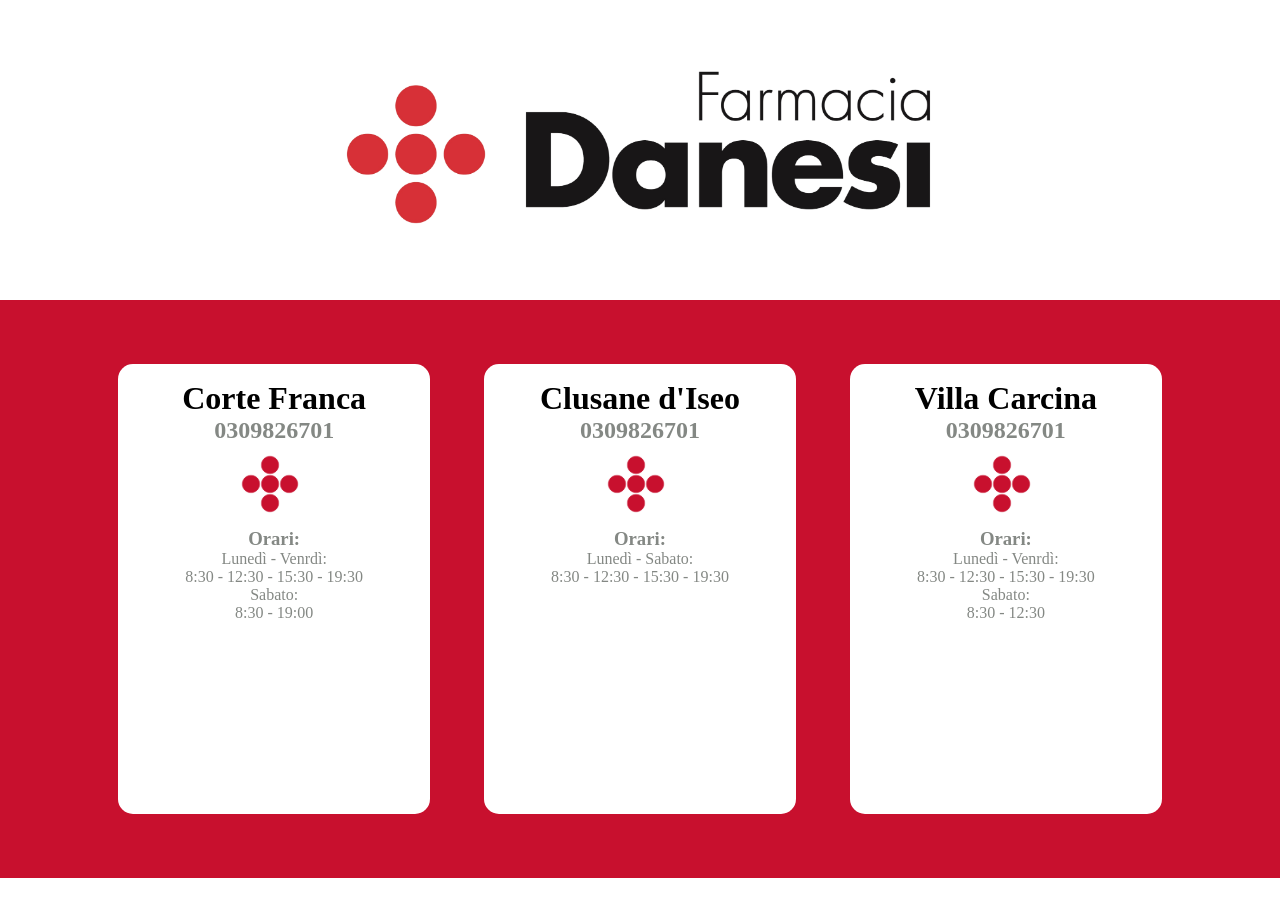
==== index.html @ 1dac956d "added clusane" ====
<!doctype html>
<html lang="it">
  <head>
    <script src="https://ajax.googleapis.com/ajax/libs/jquery/3.7.1/jquery.min.js"></script>
    <meta name="viewport" content="width=device-width, initial-scale=1.0" />
    <title>Farmacie Danesi</title>
    <link rel="stylesheet" href="./styles/index.css" />
    <link rel="stylesheet" href="./styles/indexMobile.css" />
  </head>
  <body>
    <div id="hero">
      <img src="./imgs/Progetto senza titolo (13).png" />
      <div id="presentation">
        <div id="timoline" class="card">
          <h1>Corte Franca</h1>
          <h2>0309826701</h2>
          <a href="./pages/timoline/timoline.html" class="logo-link">
            <span class="logo-icon"><img src="./imgs/logo.png" /></span>
            <span class="scopri-testo" id="scopri-testo-timoline"
              >Scopri di più</span
            >
          </a>
          <h3>Orari:</h3>
          <p>Lunedì - Venrdì:</p>
          <p>8:30 - 12:30 - 15:30 - 19:30</p>
          <p>Sabato:</p>
          <p>8:30 - 19:00</p>
        </div>
        <div id="clusane" class="card">
          <h1>Clusane d'Iseo</h1>
          <h2>0309826701</h2>
          <a href="./pages/clusane/clusane.html" class="logo-link">
            <span class="logo-icon"><img src="./imgs/logo.png" /></span>
            <span class="scopri-testo" id="scopri-testo-clusane"
              >Scopri di più</span
            >
          </a>
          <h3>Orari:</h3>
          <p>Lunedì - Sabato:</p>
          <p>8:30 - 12:30 - 15:30 - 19:30</p>
        </div>
        <div id="villa" class="card">
          <h1>Villa Carcina</h1>
          <h2>0309826701</h2>
          <a href="#" class="logo-link">
            <span class="logo-icon"><img src="./imgs/logo.png" /></span>
            <span class="scopri-testo" id="scopri-testo-villa"
              >Scopri di più</span
            >
          </a>
          <h3>Orari:</h3>
          <p>Lunedì - Venrdì:</p>
          <p>8:30 - 12:30 - 15:30 - 19:30</p>
          <p>Sabato:</p>
          <p>8:30 - 12:30</p>
        </div>
      </div>
    </div>
  </body>
</html>
---- styles/index.css ----
* {
  margin: 0;
  padding: 0;
  box-sizing: border-box;
  color: #848884;
}

h1 {
  color: black;
}

#hero {
  width: 100vw;
  height: 100vh;
}

#hero img {
  display: block;
  margin: auto;
  height: calc(100vh / 3);
  max-width: 100%;
}

#presentation {
  padding: 4rem;
  display: flex;
  flex-direction: row;
  justify-content: space-evenly;
  background-color: #c8102e;
}

.card {
  padding: 1rem;
  height: calc(100vh / 2);
  width: calc(100vw / 3 - 10%);
  background-color: white;
  border-radius: 15px;
  text-align: center;
}
.logo-link {
  display: inline-flex;
  align-items: center;
  gap: 8px;
  text-decoration: none;
  font-family: sans-serif;
  font-weight: bold;
  color: #333;
}

.logo-icon {
  color: white;
  padding: 8px 12px;
  border-radius: 4px;
}

.logo-icon img {
  height: auto;
  width: auto;
  max-height: 4rem;
  max-width: 4rem;
}

.scopri-testo {
  max-width: 0;
  opacity: 0;
  overflow: hidden;
  white-space: nowrap;
  transition:
    max-width 0.3s ease,
    opacity 0.3s ease;
  color: #c8102e;
  font-size: 0.9rem;
}

#timoline:hover #scopri-testo-timoline {
  max-width: 150px;
  opacity: 1;
}

#clusane:hover #scopri-testo-clusane {
  max-width: 150px;
  opacity: 1;
}

#villa:hover #scopri-testo-villa {
  max-width: 150px;
  opacity: 1;
}
---- styles/indexMobile.css ----
@media (max-width: 768px) {
  #presentation {
    flex-direction: column;
    width: 100vw;
    height: auto;
    padding: 1rem;
    justify-content: space-between;
  }

  .card {
    width: calc(100vw - 10%);
    margin-bottom: 1rem;
  }

  .logo-icon img {
    max-width: 0.5rem;
    max-height: none;
    width: calc(100vw / 10) !important;
    height: auto !important ;
  }

  .logo-link {
    display: flex;
    flex-direction: column;
  }
  .scopri-testo {
    max-width: 150px;
    opacity: 1;
    margin-bottom: 1rem;
  }

  #hero img {
    width: 95vw;
    height: auto;
  }
}
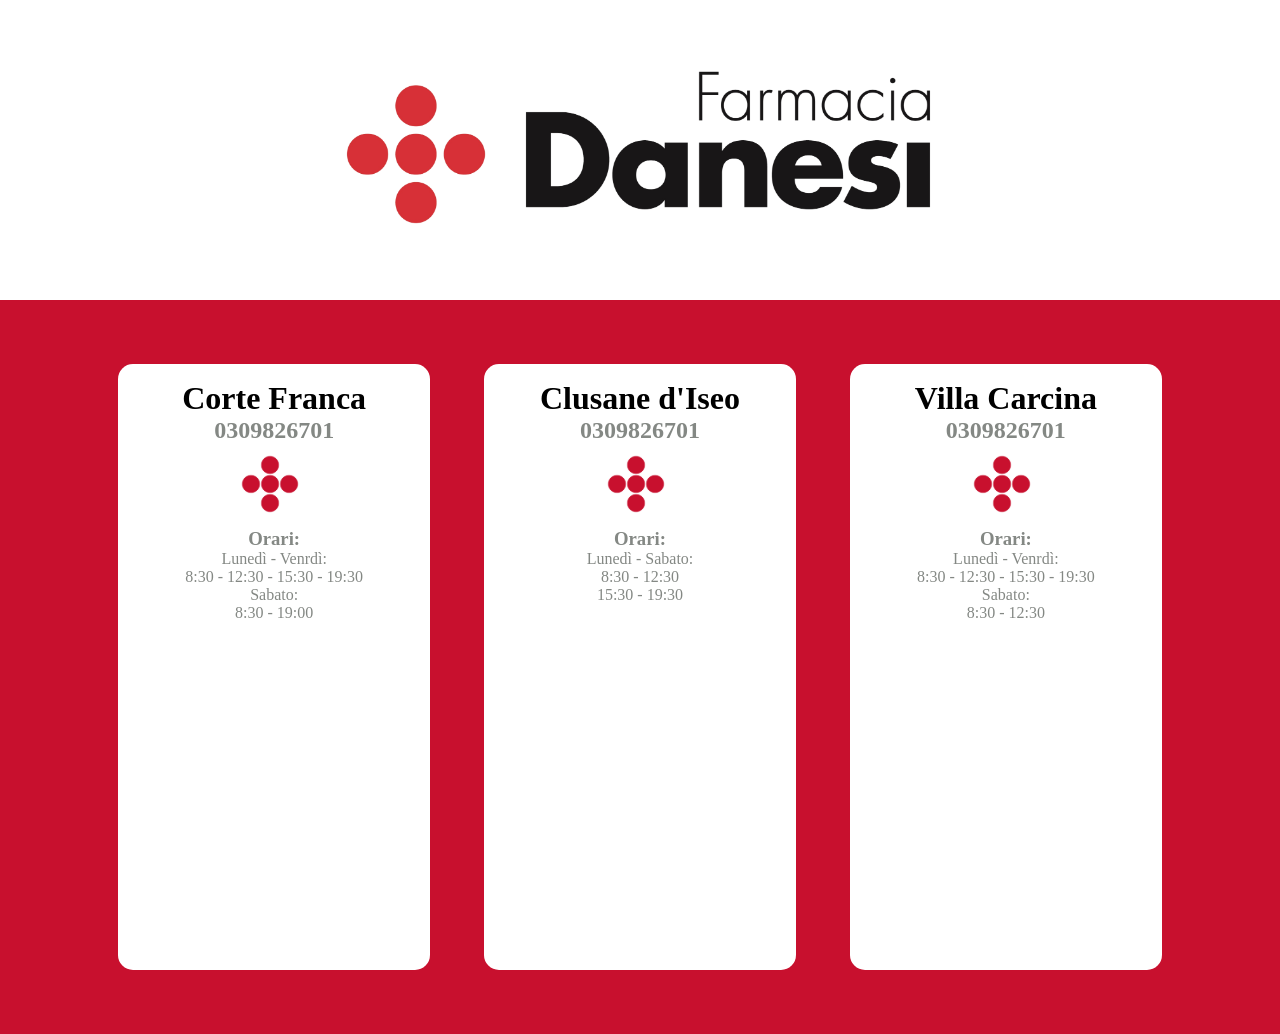
==== commit 416003b7: "almost done" ====
--- a/index.html
+++ b/index.html
@@ -25,6 +25,17 @@
           <p>8:30 - 12:30 - 15:30 - 19:30</p>
           <p>Sabato:</p>
           <p>8:30 - 19:00</p>
+          <div class="google-maps">
+            <iframe
+              src="https://www.google.com/maps/embed?pb=!1m18!1m12!1m3!1d2382.8479663359385!2d10.002095575726623!3d45.63724977107729!2m3!1f0!2f0!3f0!3m2!1i1024!2i768!4f13.1!3m3!1m2!1s0x478165dd731208fd%3A0xeee36fb031e43f45!2sFarmacia%20Danesi!5e1!3m2!1sit!2sit!4v1792300252901!5m2!1sit!2sit"
+              width="600"
+              height="450"
+              style="border: 0"
+              allowfullscreen=""
+              loading="lazy"
+              referrerpolicy="strict-origin-when-cross-origin"
+            ></iframe>
+          </div>
         </div>
         <div id="clusane" class="card">
           <h1>Clusane d'Iseo</h1>
@@ -37,12 +48,15 @@
           </a>
           <h3>Orari:</h3>
           <p>Lunedì - Sabato:</p>
-          <p>8:30 - 12:30 - 15:30 - 19:30</p>
+          <p>8:30 - 12:30  <br> 15:30 - 19:30</p>
+          <div class="google-maps" style="margin-top: 3rem;">
+          <iframe src="https://www.google.com/maps/embed?pb=!1m18!1m12!1m3!1d2381.9459309304375!2d10.002531575727977!3d45.65845827107771!2m3!1f0!2f0!3f0!3m2!1i1024!2i768!4f13.1!3m3!1m2!1s0x4781642a0bbd0eed%3A0x3387ec6976357c60!2sFarmacia%20Danesi%20Clusane!5e1!3m2!1sit!2sit!4v1792300233083!5m2!1sit!2sit" width="600" height="450" style="border:0;" allowfullscreen="" loading="lazy" referrerpolicy="strict-origin-when-cross-origin"></iframe>
+        </div>
         </div>
         <div id="villa" class="card">
           <h1>Villa Carcina</h1>
           <h2>0309826701</h2>
-          <a href="#" class="logo-link">
+          <a href="./pages/villa/villa.html" class="logo-link">
             <span class="logo-icon"><img src="./imgs/logo.png" /></span>
             <span class="scopri-testo" id="scopri-testo-villa"
               >Scopri di più</span
@@ -53,6 +67,16 @@
           <p>8:30 - 12:30 - 15:30 - 19:30</p>
           <p>Sabato:</p>
           <p>8:30 - 12:30</p>
+          <div class="google-maps">
+          <iframe
+            src="https://www.google.com/maps/embed?pb=!1m18!1m12!1m3!1d2383.3030260895625!2d10.190220275725931!3d45.62654757107706!2m3!1f0!2f0!3f0!3m2!1i1024!2i768!4f13.1!3m3!1m2!1s0x4781795ac1f56a89%3A0xa06844b799d7a146!2sFarmacia%20Danesi%20Cailina!5e1!3m2!1sit!2sit!4v1792299252236!5m2!1sit!2sit"
+            width="600"
+            height="450"
+            style="border: 0"
+            allowfullscreen=""
+            loading="lazy"
+            referrerpolicy="strict-origin-when-cross-origin"
+          ></iframe>
         </div>
       </div>
     </div>
--- a/styles/index.css
+++ b/styles/index.css
@@ -31,7 +31,7 @@
 
 .card {
   padding: 1rem;
-  height: calc(100vh / 2);
+  height: auto;
   width: calc(100vw / 3 - 10%);
   background-color: white;
   border-radius: 15px;
@@ -86,3 +86,19 @@
   max-width: 150px;
   opacity: 1;
 }
+
+.google-maps {
+  margin-top: 2rem;
+  /* 1. Gestione dello spazio Flex */
+  flex: 1; /* Fa sì che la mappa occupi lo spazio rimanente */
+  min-width: 300px; /* Evita che diventi troppo piccola sui dispositivi mobili */
+
+  /* 2. Dimensioni esplicite necessarie per Flexbox */
+  height: 300px; /* Scegli l'altezza che preferisci per la mappa */
+}
+
+/* L'iframe si espande per riempire il 100% del suo contenitore */
+.google-maps iframe {
+  width: 100%;
+  height: 100%;
+}
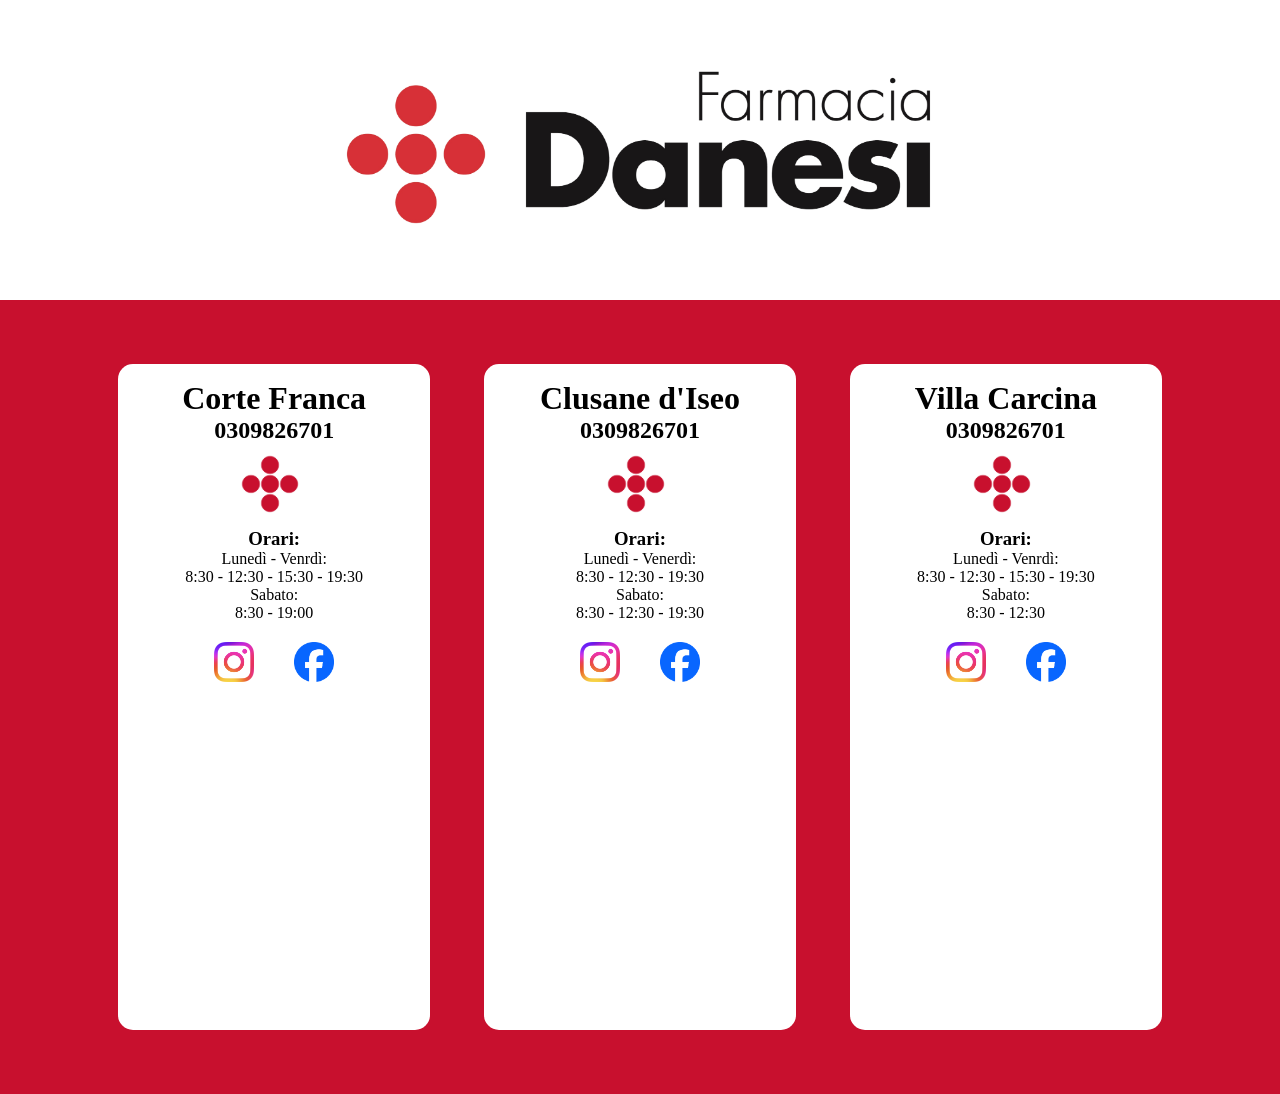
==== commit 9d88d8ac: "added social button" ====
--- a/index.html
+++ b/index.html
@@ -6,8 +6,18 @@
     <title>Farmacie Danesi</title>
     <link rel="stylesheet" href="./styles/index.css" />
     <link rel="stylesheet" href="./styles/indexMobile.css" />
+     <link rel="icon" type="image/x-icon" href="./imgs/logo.png">
   </head>
   <body>
+      <div id="notification">
+        <a href="./pages/consegne.html">
+      <img src="./imgs/logo_bianco.png" alt="">
+      <h2>Hai già provato il nostro servizio di consegna a domicilio?</h2>
+      </a>
+      <span id="close">X</span>
+    </div>
+    
+    </a>
     <div id="hero">
       <img src="./imgs/Progetto senza titolo (13).png" />
       <div id="presentation">
@@ -25,6 +35,15 @@
           <p>8:30 - 12:30 - 15:30 - 19:30</p>
           <p>Sabato:</p>
           <p>8:30 - 19:00</p>
+         <div class="social-icons">
+  <!-- Sostituisci il percorso 'src' con il nome o la cartella dei tuoi file -->
+  <a href="https://www.instagram.com/farmaciadanesicortefranca/" target="_blank" rel="noopener noreferrer">
+    <img src="./imgs/Instagram_Glyph_Gradient.png" alt="Instagram" class="social-icon">
+  </a>
+  <a href="https://www.facebook.com/farmaciedanesi?locale=it_IT" target="_blank" rel="noopener noreferrer">
+    <img src="./imgs/Facebook_Logo_Primary.png" alt="Facebook" class="social-icon">
+  </a>
+</div>
           <div class="google-maps">
             <iframe
               src="https://www.google.com/maps/embed?pb=!1m18!1m12!1m3!1d2382.8479663359385!2d10.002095575726623!3d45.63724977107729!2m3!1f0!2f0!3f0!3m2!1i1024!2i768!4f13.1!3m3!1m2!1s0x478165dd731208fd%3A0xeee36fb031e43f45!2sFarmacia%20Danesi!5e1!3m2!1sit!2sit!4v1792300252901!5m2!1sit!2sit"
@@ -47,9 +66,20 @@
             >
           </a>
           <h3>Orari:</h3>
-          <p>Lunedì - Sabato:</p>
-          <p>8:30 - 12:30  <br> 15:30 - 19:30</p>
-          <div class="google-maps" style="margin-top: 3rem;">
+          <p>Lunedì - Venerdì:</p>
+          <p>8:30 - 12:30 - 19:30</p>
+           <p>Sabato:</p>
+          <p>8:30 - 12:30 - 19:30</p>
+          <div class="social-icons">
+  <!-- Sostituisci il percorso 'src' con il nome o la cartella dei tuoi file -->
+  <a href="https://www.instagram.com/farmaciadanesiclusane/" target="_blank" rel="noopener noreferrer">
+    <img src="./imgs/Instagram_Glyph_Gradient.png" alt="Instagram" class="social-icon">
+  </a>
+  <a href="https://www.facebook.com/farmaciedanesi?locale=it_IT" target="_blank" rel="noopener noreferrer">
+    <img src="./imgs/Facebook_Logo_Primary.png" alt="Facebook" class="social-icon">
+  </a>
+</div>
+          <div class="google-maps">
           <iframe src="https://www.google.com/maps/embed?pb=!1m18!1m12!1m3!1d2381.9459309304375!2d10.002531575727977!3d45.65845827107771!2m3!1f0!2f0!3f0!3m2!1i1024!2i768!4f13.1!3m3!1m2!1s0x4781642a0bbd0eed%3A0x3387ec6976357c60!2sFarmacia%20Danesi%20Clusane!5e1!3m2!1sit!2sit!4v1792300233083!5m2!1sit!2sit" width="600" height="450" style="border:0;" allowfullscreen="" loading="lazy" referrerpolicy="strict-origin-when-cross-origin"></iframe>
         </div>
         </div>
@@ -67,6 +97,15 @@
           <p>8:30 - 12:30 - 15:30 - 19:30</p>
           <p>Sabato:</p>
           <p>8:30 - 12:30</p>
+          <div class="social-icons">
+  <!-- Sostituisci il percorso 'src' con il nome o la cartella dei tuoi file -->
+  <a href="http://instagram.com/farmaciadanesicailina/" target="_blank" rel="noopener noreferrer">
+    <img src="./imgs/Instagram_Glyph_Gradient.png" alt="Instagram" class="social-icon">
+  </a>
+  <a href="https://www.facebook.com/farmaciedanesi?locale=it_IT" target="_blank" rel="noopener noreferrer">
+    <img src="./imgs/Facebook_Logo_Primary.png" alt="Facebook" class="social-icon">
+  </a>
+</div>
           <div class="google-maps">
           <iframe
             src="https://www.google.com/maps/embed?pb=!1m18!1m12!1m3!1d2383.3030260895625!2d10.190220275725931!3d45.62654757107706!2m3!1f0!2f0!3f0!3m2!1i1024!2i768!4f13.1!3m3!1m2!1s0x4781795ac1f56a89%3A0xa06844b799d7a146!2sFarmacia%20Danesi%20Cailina!5e1!3m2!1sit!2sit!4v1792299252236!5m2!1sit!2sit"
@@ -81,4 +120,25 @@
       </div>
     </div>
   </body>
+  <script>
+    window.addEventListener('load', () => {
+      const delayMs = 3000; // Tempo di attesa in millisecondi (3000 ms = 3 secondi)
+
+      setTimeout(() => {
+        const banner = document.getElementById('notification');
+        banner.classList.add('visibile');
+      }, delayMs);
+
+      setTimeout(() => {
+        const banner = document.getElementById('notification');
+        banner.classList.remove('visibile');
+      }, 10000);
+
+      document.getElementById("close").addEventListener("click",()=>{
+        console.log("clicked")
+        const banner = document.getElementById('notification');
+        banner.classList.remove('visibile');
+      })
+    });
+  </script>
 </html>
--- a/styles/index.css
+++ b/styles/index.css
@@ -2,7 +2,44 @@
   margin: 0;
   padding: 0;
   box-sizing: border-box;
-  color: #848884;
+  text-decoration: none;
+}
+
+#notification {
+  width: 300px;
+  padding: 20px;
+  background-color: #c8102e;
+  color: white;
+  border-radius: 8px;
+  box-shadow: 0 4px 12px rgba(0, 0, 0, 0.15);
+
+  /* Posizionamento (opzionale: fisso o relativo alle tue esigenze) */
+  position: fixed;
+  top: 40px;
+  left: 20px;
+  /* Nascosto fuori dalla vista */
+  opacity: 0;
+  transform: translateX(-120%);
+
+  /* Transizione fluida */
+  transition:
+    transform 0.6s cubic-bezier(0.16, 1, 0.3, 1),
+    opacity 0.6s ease;
+}
+
+#notification a h2 {
+  color: white;
+  font-size: 1rem;
+  text-decoration: none;
+}
+
+#notification img {
+  height: 2rem;
+}
+
+#notification.visibile {
+  opacity: 1;
+  transform: translateX(0);
 }
 
 h1 {
@@ -19,6 +56,45 @@
   margin: auto;
   height: calc(100vh / 3);
   max-width: 100%;
+}
+
+.social-icons {display: flex;
+  flex-direction: row;
+  align-items: center;
+  justify-content: center; /* o flex-start se le vuoi a sinistra */
+  gap: 40px;
+  
+  /* Evita che il blocco si allarghi verticalmente */
+  flex-grow: 0;
+  flex-shrink: 0;
+  margin: 20px 0; /
+}
+.social-icons a {
+  display: inline-flex;
+  line-height: 0; /* Rimuove lo spazio fantasma sotto i link inline */
+}
+
+.social-icons img,
+.social-icon {
+  width: 40px !important;
+  height: 40px !important;
+  display: block;
+}
+
+.social-icon {
+  width: 32px; /* Imposta la larghezza desiderata */
+  height: 32px; /* Mantiene le proporzioni quadrate */
+  object-fit: contain; /* Evita deformazioni dell'immagine */
+  display: block;
+  transition:
+    transform 0.2s ease,
+    opacity 0.2s ease;
+}
+
+/* Effetto hover opzionale */
+.social-icon:hover {
+  transform: scale(1.1);
+  opacity: 0.85;
 }
 
 #presentation {
@@ -90,8 +166,7 @@
 .google-maps {
   margin-top: 2rem;
   /* 1. Gestione dello spazio Flex */
-  flex: 1; /* Fa sì che la mappa occupi lo spazio rimanente */
-  min-width: 300px; /* Evita che diventi troppo piccola sui dispositivi mobili */
+  flex: 1; /* Evita che diventi troppo piccola sui dispositivi mobili */
 
   /* 2. Dimensioni esplicite necessarie per Flexbox */
   height: 300px; /* Scegli l'altezza che preferisci per la mappa */
@@ -102,3 +177,14 @@
   width: 100%;
   height: 100%;
 }
+
+#close {
+  border: 1px solid #c8102e;
+  border-radius: 10px;
+  font-family: "Gill Sans", "Gill Sans MT", Calibri, "Trebuchet MS", sans-serif;
+  position: absolute;
+  color: white;
+  top: 0;
+  right: 0;
+  cursor: pointer;
+}
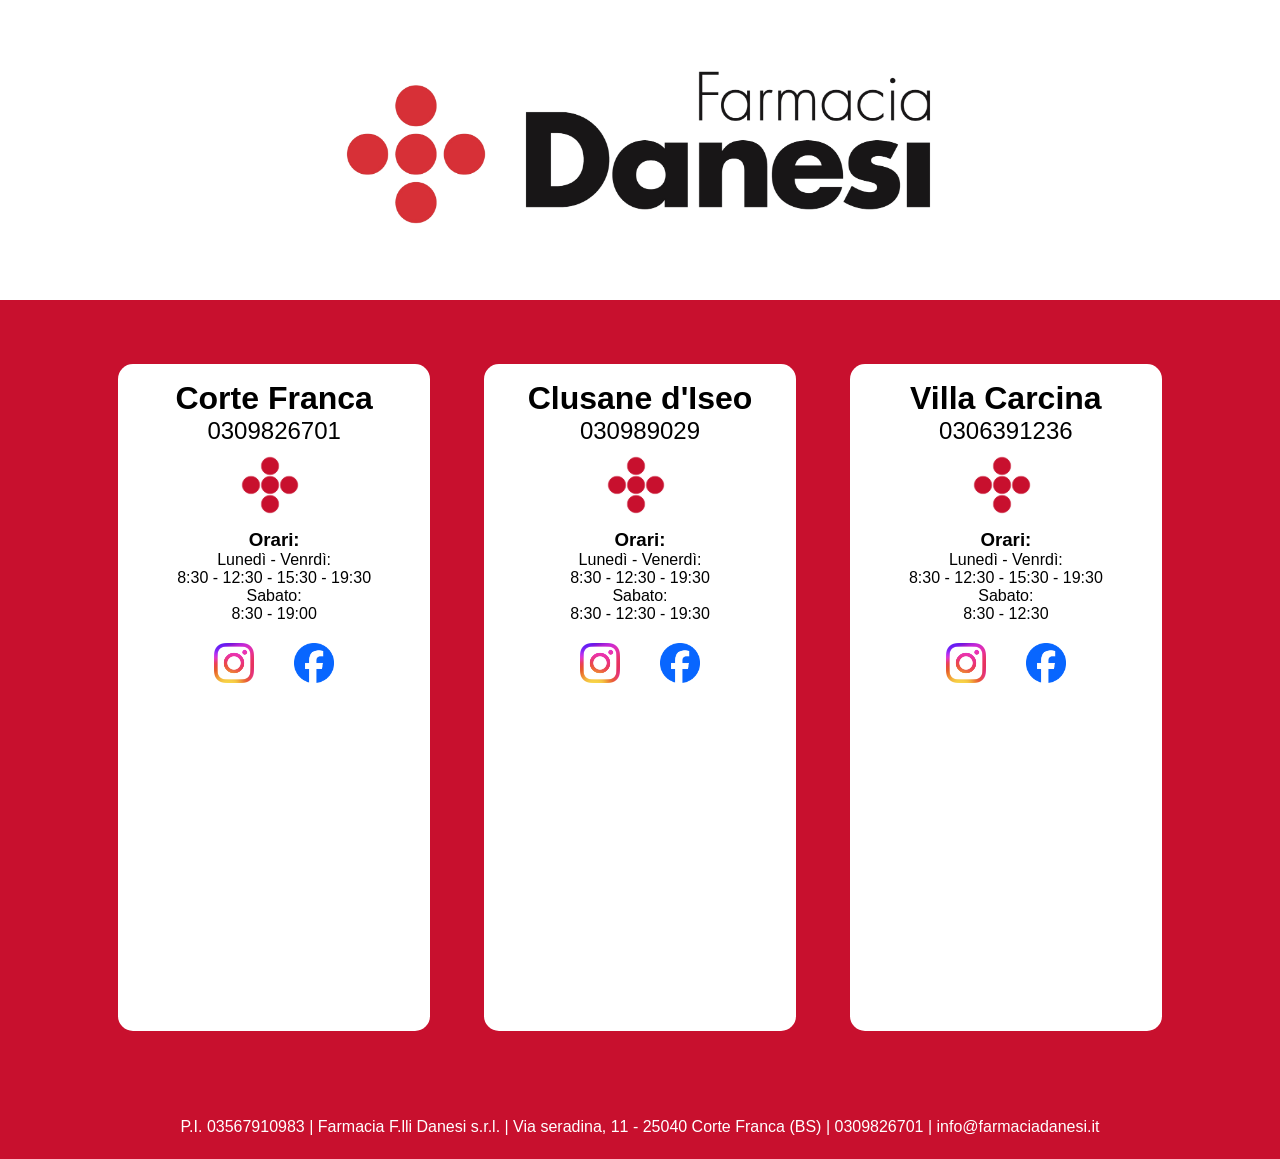
==== commit 32934bf9: "added footer" ====
--- a/index.html
+++ b/index.html
@@ -58,7 +58,7 @@
         </div>
         <div id="clusane" class="card">
           <h1>Clusane d'Iseo</h1>
-          <h2>0309826701</h2>
+          <h2>030989029</h2>
           <a href="./pages/clusane/clusane.html" class="logo-link">
             <span class="logo-icon"><img src="./imgs/logo.png" /></span>
             <span class="scopri-testo" id="scopri-testo-clusane"
@@ -85,7 +85,7 @@
         </div>
         <div id="villa" class="card">
           <h1>Villa Carcina</h1>
-          <h2>0309826701</h2>
+          <h2>0306391236</h2>
           <a href="./pages/villa/villa.html" class="logo-link">
             <span class="logo-icon"><img src="./imgs/logo.png" /></span>
             <span class="scopri-testo" id="scopri-testo-villa"
@@ -120,6 +120,9 @@
       </div>
     </div>
   </body>
+  <footer>
+    <p>P.I. 03567910983 | Farmacia F.lli Danesi s.r.l. | Via seradina, 11 - 25040 Corte Franca (BS) | 0309826701 | info@farmaciadanesi.it</p>
+  </footer>
   <script>
     window.addEventListener('load', () => {
       const delayMs = 3000; // Tempo di attesa in millisecondi (3000 ms = 3 secondi)
--- a/styles/index.css
+++ b/styles/index.css
@@ -3,6 +3,12 @@
   padding: 0;
   box-sizing: border-box;
   text-decoration: none;
+      font-family: "Gill Sans", "Gill Sans MT", Calibri, "Trebuchet MS", sans-serif;
+
+}
+
+h2{
+  font-weight:lighter;
 }
 
 #notification {
@@ -188,3 +194,15 @@
   right: 0;
   cursor: pointer;
 }
+
+footer{
+  margin-bottom: 0;
+  background-color: #c8102e;
+}
+
+footer p{
+  line-height: 2rem;
+  text-align: center;
+  color:white;
+  padding:1rem
+}
